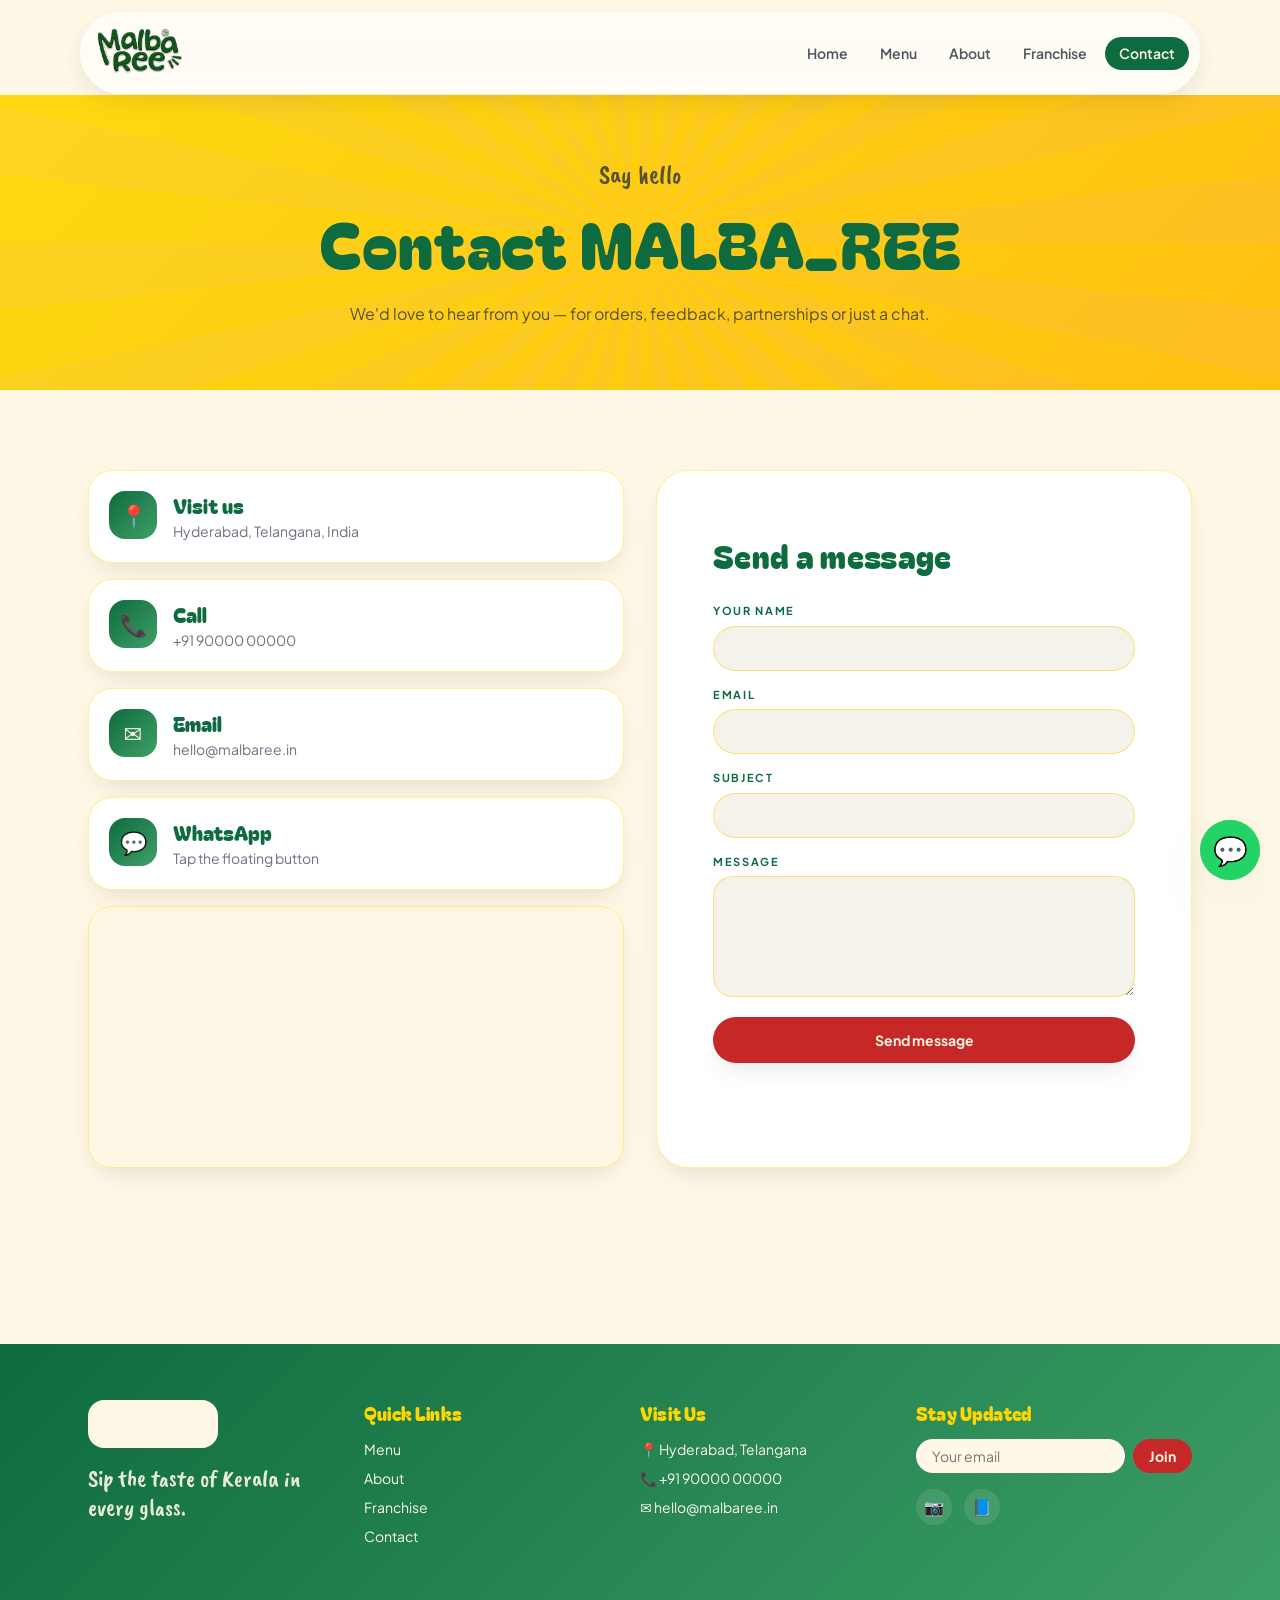
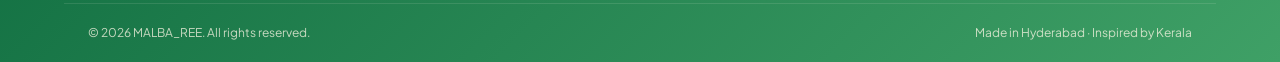
==== contact.html @ 7d7e2c96 "first commit" ====
<!doctype html>
<html lang="en">
<head>
<meta charset="utf-8"/>
<meta name="viewport" content="width=device-width,initial-scale=1"/>
<title>Contact — MALBA_REE | Hyderabad</title>
<meta name="description" content="Visit, call or message MALBA_REE in Hyderabad. We'd love to hear from you."/>
<link rel="preconnect" href="https://fonts.googleapis.com">
<link rel="preconnect" href="https://fonts.gstatic.com" crossorigin>
<link rel="stylesheet" href="https://fonts.googleapis.com/css2?family=Bagel+Fat+One&family=Caveat+Brush&family=Plus+Jakarta+Sans:wght@400;500;600;700;800&display=swap">
<link rel="stylesheet" href="style.css">
</head>
<body>
<div id="siteHeader"></div>

<section class="hero-sub">
  <div class="hero-bg"></div>
  <div class="sunburst"></div>
  <div class="container-sm" style="position:relative">
    <p class="eyebrow">Say hello</p>
    <h1>Contact MALBA_REE</h1>
    <p>We'd love to hear from you — for orders, feedback, partnerships or just a chat.</p>
  </div>
</section>

<section class="section">
  <div class="container contact-grid">
    <div>
      <div class="contact-card"><div class="card-icon">📍</div><div><div class="t">Visit us</div><div class="d">Hyderabad, Telangana, India</div></div></div>
      <div class="contact-card"><div class="card-icon">📞</div><div><div class="t">Call</div><div class="d">+91 90000 00000</div></div></div>
      <div class="contact-card"><div class="card-icon">✉️</div><div><div class="t">Email</div><div class="d">hello@malbaree.in</div></div></div>
      <div class="contact-card"><div class="card-icon">💬</div><div><div class="t">WhatsApp</div><div class="d">Tap the floating button</div></div></div>
      <div class="map-wrap"><iframe title="MALBA_REE Hyderabad" src="https://www.google.com/maps?q=Hyderabad&output=embed" loading="lazy"></iframe></div>
    </div>

    <form class="form-inner" style="border:1px solid rgba(255,214,0,.4);box-shadow:var(--shadow-soft);border-radius:32px" data-toast="Thanks! We'll reply soon.">
      <h2 class="section-title" style="font-size:32px;margin-bottom:24px">Send a message</h2>
      <div class="field" style="margin-bottom:16px"><label>Your name</label><input name="name" required></div>
      <div class="field" style="margin-bottom:16px"><label>Email</label><input name="email" type="email" required></div>
      <div class="field" style="margin-bottom:16px"><label>Subject</label><input name="subject" required></div>
      <div class="field" style="margin-bottom:20px"><label>Message</label><textarea name="message" rows="5" required></textarea></div>
      <button class="btn btn-red" type="submit" style="width:100%;justify-content:center;padding:14px">Send message</button>
    </form>
  </div>
</section>

<div id="siteFooter"></div>
<script src="script.js"></script>
</body>
</html>
---- style.css ----
:root{
  --brand-yellow:#FFD600;
  --brand-yellow-2:#FFC400;
  --brand-green:#0E6B3F;
  --brand-green-deep:#0A5230;
  --brand-red:#C62828;
  --brand-cream:#FFF8E7;
  --brand-ink:#1F2937;
  --muted:#6b7280;
  --card:#ffffff;
  --shadow-soft:0 10px 30px -10px rgba(0,0,0,.15);
  --shadow-glow:0 20px 60px -20px rgba(14,107,63,.45);
  --grad-brand:linear-gradient(135deg,#FFD600 0%,#FFB300 100%);
  --grad-leaf:linear-gradient(135deg,#0E6B3F 0%,#3fa066 100%);
  --grad-ember:linear-gradient(135deg,#C62828 0%,#e04a3b 100%);
  --font-display:"Bagel Fat One","Fredoka",system-ui,sans-serif;
  --font-script:"Caveat Brush","Caveat",cursive;
  --font-body:"Plus Jakarta Sans","Inter",system-ui,sans-serif;
}


/* Prevent horizontal scroll */
html,
body{
    
    overflow-x:hidden;
}

/* ================= HEADER ================= */

.site-header{
    position:fixed;
    top:0;
    left:0;
    width:100%;
    z-index:9999;
    padding-top:12px;
    transition:all .35s ease;
}

.header-container{
    max-width:1152px;
    margin:0 auto;
    padding:0 16px;
}

.header-bar{
    display:flex;
    justify-content:space-between;
    align-items:center;
    padding-right: 10px;
    background:rgba(255,255,255,.6);
    backdrop-filter:blur(15px);
    -webkit-backdrop-filter:blur(15px);

    border:1px solid rgba(255,255,255,.4);
    border-radius:999px;

    box-shadow:0 8px 25px rgba(0,0,0,.08);
}

.logo-img{
    width:120px;
    height:auto;
}

.nav{
    display:none;
    gap:8px;
}

.nav a{
    padding:8px 18px;
    border-radius:999px;
    color:#333;
    font-weight:600;
    transition:.3s;
}

.nav a:hover{
    background:#FFD600;
    color:#0B6B3F;
}

.nav a.active{
    background:#0B6B3F;
    color:#fff;
}

.menu-toggle{
    width:42px;
    height:42px;
    border:none;
    border-radius:50%;
    background:#0B6B3F;
    color:#fff;
    cursor:pointer;
    display:grid;
    place-items:center;
    font-size:20px;
}

.mobile-nav{
    display:none;
    flex-direction:column;
    margin-top:10px;
    background:#fff;
    border-radius:20px;
    overflow:hidden;
    box-shadow:0 8px 20px rgba(0,0,0,.08);
}

.mobile-nav.active{
    display:flex;
}

.mobile-nav a{
    padding:15px 20px;
}

@media(min-width:768px){

    .nav{
        display:flex;
    }

    .menu-toggle{
        display:none;
    }

    .btn-order-nav{
        display:inline-flex;
    }

    .mobile-nav{
        display:none!important;
    }

}

body{
    padding-top:95px;
}

.hero-visual{
    display:flex;
    justify-content:center;
    align-items:center;
}

.hero-video{
    width:100%;
    max-width:550px;
    height:auto;
    border-radius:20px;
    object-fit:cover;
}


*{box-sizing:border-box;margin:0;padding:0}
html{scroll-behavior:smooth}
body{font-family:var(--font-body);background:var(--brand-cream);color:var(--brand-ink);-webkit-font-smoothing:antialiased;line-height:1.5}
img{max-width:100%;display:block}
a{color:inherit;text-decoration:none}
h1,h2,h3,h4,.font-display{font-family:var(--font-display);letter-spacing:.01em;font-weight:400}
.font-script{font-family:var(--font-script)}
.container{max-width:1152px;margin:0 auto;padding:0 24px}
.container-sm{max-width:768px;margin:0 auto;padding:0 24px}
.text-center{text-align:center}
.text-brand-red{color:var(--brand-red)}
.text-brand-green{color:var(--brand-green)}
.text-brand-yellow{color:var(--brand-yellow)}
.text-brand-cream{color:var(--brand-cream)}
.text-brand-ink{color:var(--brand-ink)}
.text-muted{color:var(--muted)}

/* Header */
.nav{display:none;gap:4px}
.nav a{padding:6px 14px;border-radius:999px;font-size:14px;font-weight:600;color:rgba(31,41,55,.8);transition:.2s}
.nav a:hover{color:var(--brand-green);background:rgba(255,214,0,.4)}
.nav a.active{background:var(--brand-green);color:var(--brand-cream)}
.btn{display:inline-flex;align-items:center;gap:8px;padding:10px 22px;border-radius:999px;font-weight:700;font-size:14px;border:none;cursor:pointer;transition:.2s;font-family:inherit}
.btn:hover{transform:scale(1.05)}
.btn-red{background:var(--brand-red);color:var(--brand-cream);box-shadow:var(--shadow-soft)}
.btn-ink{background:var(--brand-ink);color:var(--brand-cream)}
.btn-ink:hover{background:var(--brand-green);transform:scale(1.05)}
.btn-yellow{background:var(--brand-yellow);color:var(--brand-green-deep);box-shadow:var(--shadow-soft)}
.btn-glass{background:rgba(255,255,255,.55);backdrop-filter:blur(10px);color:var(--brand-green-deep);border:1px solid rgba(255,255,255,.4)}
.btn-lg{padding:14px 28px;font-size:16px}
.menu-toggle{display:grid;place-items:center;width:38px;height:38px;border-radius:999px;background:var(--brand-green);color:var(--brand-cream);border:none;cursor:pointer}
.mobile-nav{display:none;margin-top:8px;padding:12px;background:rgba(255,255,255,.75);backdrop-filter:blur(14px);border-radius:24px;flex-direction:column;gap:4px;box-shadow:var(--shadow-soft)}
.mobile-nav.open{display:flex}
.mobile-nav a{padding:12px 16px;border-radius:16px;font-weight:600;color:rgba(31,41,55,.8)}
.mobile-nav a.active{background:var(--brand-green);color:var(--brand-cream)}
@media(min-width:768px){
  .nav{display:flex}
  .menu-toggle{display:none}
  .mobile-nav{display:none!important}
  .btn-order-nav{display:inline-flex}
}
.btn-order-nav{display:none}

/* Sections */
section{position:relative}
.hero{position:relative;overflow:hidden}
.hero-bg{position:absolute;inset:0;background:var(--grad-brand)}
.sunburst{position:absolute;inset:0;background-image:repeating-conic-gradient(from 0deg at 50% 50%,#f5c93a 0deg 6deg,#FFD600 6deg 12deg);opacity:.25;animation:spin 40s linear infinite}
@keyframes spin{to{transform:rotate(360deg)}}
.blob{position:absolute;border-radius:50%;filter:blur(60px);pointer-events:none}
.hero-grid{position:relative;display:grid;grid-template-columns:1fr;gap:40px;align-items:center;padding:40px 0 80px}
@media(min-width:768px){.hero-grid{grid-template-columns:1fr 1fr;padding:96px 0}}
.chip{display:inline-flex;align-items:center;gap:8px;background:rgba(255,255,255,.6);backdrop-filter:blur(10px);border:1px solid rgba(255,255,255,.5);border-radius:999px;padding:6px 16px;font-size:11px;font-weight:700;letter-spacing:.15em;text-transform:uppercase;color:var(--brand-green-deep)}
.hero h1{font-size:clamp(40px,7vw,80px);line-height:.95;margin-top:16px}
.hero .tagline{margin-top:20px;font-family:var(--font-script);font-size:26px;color:var(--brand-green-deep)}
.cta-row{margin-top:32px;display:flex;flex-wrap:wrap;gap:12px}
.hero-visual{position:relative;display:grid;place-items:center;min-height:320px}
.hero-glass{position:relative;z-index:2;width:min(340px,80%);aspect-ratio:1;border-radius:32px;background:linear-gradient(160deg,#fff9cc 0%,#FFD600 40%,#f2b300 100%);display:grid;place-items:center;box-shadow:0 25px 60px -15px rgba(0,0,0,.35);font-size:180px}
.hero-glow{position:absolute;inset:0;margin:auto;width:280px;height:280px;background:rgba(255,214,0,.6);filter:blur(80px);z-index:1}

/* Section headings */
.eyebrow{font-family:var(--font-script);font-size:26px;color:var(--brand-red)}
.section-title{font-size:clamp(32px,5vw,52px);color:var(--brand-green);margin-top:4px}
.section{padding:80px 0}

/* Feature/benefit cards */
.grid{display:grid;gap:20px}
.grid-2{grid-template-columns:1fr}
.grid-3{grid-template-columns:1fr}
.grid-4{grid-template-columns:1fr 1fr}
.grid-5{grid-template-columns:1fr 1fr}
@media(min-width:640px){.grid-2{grid-template-columns:1fr 1fr}.grid-3{grid-template-columns:1fr 1fr}}
@media(min-width:900px){.grid-3{grid-template-columns:repeat(3,1fr)}.grid-4{grid-template-columns:repeat(4,1fr)}.grid-5{grid-template-columns:repeat(5,1fr)}}
.card{background:var(--card);padding:24px;border-radius:24px;box-shadow:var(--shadow-soft);border:1px solid rgba(255,214,0,.4);transition:.25s}
.card:hover{transform:translateY(-6px)}
.card-icon{width:48px;height:48px;border-radius:16px;background:var(--grad-leaf);color:var(--brand-cream);display:grid;place-items:center;margin-bottom:16px;font-size:22px}
.card-icon.ember{background:var(--grad-ember)}
.card h3{font-size:20px;color:var(--brand-green);line-height:1.2}
.card p{font-size:14px;color:var(--muted);margin-top:8px}

/* Menu / product cards */
.malba-card{background:var(--card);border-radius:32px;overflow:hidden;box-shadow:var(--shadow-soft);border:1px solid rgba(255,214,0,.4);transition:.25s}
.malba-card:hover{transform:translateY(-6px)}
.malba-img{position:relative;height:220px;background:var(--grad-brand);display:grid;place-items:center;overflow:hidden}
.malba-img .sunburst{opacity:.4}
.malba-emoji{position:relative;z-index:2;font-size:130px;filter:drop-shadow(0 15px 20px rgba(0,0,0,.25));transition:.3s}
.malba-card:hover .malba-emoji{transform:scale(1.08) rotate(-3deg)}
.badge{position:absolute;top:12px;left:12px;z-index:3;background:var(--brand-red);color:var(--brand-cream);font-size:10px;font-weight:700;letter-spacing:.15em;text-transform:uppercase;padding:5px 12px;border-radius:999px}
.malba-body{padding:20px}
.malba-body h3{font-size:24px;line-height:1.2}
.malba-body h3.red{color:var(--brand-red)}
.malba-body h3.green{color:var(--brand-green)}
.malba-body p{font-size:14px;color:var(--muted);margin-top:8px;display:-webkit-box;-webkit-line-clamp:2;-webkit-box-orient:vertical;overflow:hidden}
.malba-foot{margin-top:16px;display:flex;justify-content:space-between;align-items:center}
.price{font-family:var(--font-script);font-size:26px;color:var(--brand-cream);padding:2px 20px;border-radius:999px;background:var(--brand-green);clip-path:polygon(3% 18%,97% 5%,99% 78%,4% 92%)}
.price.red{background:var(--brand-red)}
.add-btn{width:40px;height:40px;border-radius:999px;background:var(--brand-ink);color:var(--brand-cream);border:none;cursor:pointer;display:grid;place-items:center;transition:.2s;font-size:20px}
.add-btn:hover{background:var(--brand-green)}

/* Reviews */
.review{background:var(--card);border:1px solid rgba(255,214,0,.5);border-radius:24px;padding:24px;box-shadow:var(--shadow-soft)}
.stars{color:var(--brand-yellow);font-size:20px}
.review p{margin-top:12px;font-style:italic;color:rgba(31,41,55,.85)}
.review footer{margin-top:16px;font-family:var(--font-display);color:var(--brand-green)}

/* CTA banner */
.cta-banner{position:relative;overflow:hidden;border-radius:40px;padding:64px 40px;background:var(--grad-leaf);color:var(--brand-cream);box-shadow:var(--shadow-glow)}
.cta-banner .blob{filter:blur(70px)}
.cta-inner{position:relative;display:grid;grid-template-columns:1fr;gap:32px;align-items:center}
@media(min-width:768px){.cta-inner{grid-template-columns:1fr auto}}
.cta-inner h2{font-size:clamp(28px,4vw,48px);line-height:1.1;margin-top:8px}

/* Menu page search */
.tools{display:flex;flex-direction:column;gap:12px}
@media(min-width:768px){.tools{flex-direction:row;justify-content:space-between;align-items:center}}
.search{position:relative;flex:1;max-width:420px}
.search input{width:100%;padding:12px 16px 12px 44px;border-radius:999px;background:var(--card);border:1px solid rgba(255,214,0,.6);font-size:14px;font-family:inherit;outline:none;transition:.2s}
.search input:focus{border-color:var(--brand-green);box-shadow:0 0 0 2px rgba(14,107,63,.2)}
.search::before{content:"🔍";position:absolute;left:16px;top:50%;transform:translateY(-50%);font-size:14px}
.filters{display:flex;gap:8px}
.filter-btn{padding:8px 16px;border-radius:999px;font-size:13px;font-weight:700;text-transform:capitalize;background:var(--card);color:rgba(31,41,55,.7);border:1px solid rgba(255,214,0,.6);cursor:pointer;font-family:inherit;transition:.2s}
.filter-btn:hover{background:rgba(255,214,0,.4)}
.filter-btn.active{background:var(--brand-green);color:var(--brand-cream);border-color:var(--brand-green)}

/* About timeline */
.timeline{position:relative;margin-top:40px}
.timeline::before{content:"";position:absolute;left:16px;top:0;bottom:0;width:2px;background:linear-gradient(to bottom,var(--brand-yellow),var(--brand-green),var(--brand-red))}
@media(min-width:768px){.timeline::before{left:50%}}
.tl-item{position:relative;padding-left:48px;margin-bottom:32px}
@media(min-width:768px){.tl-item{padding-left:0;display:grid;grid-template-columns:1fr 1fr;gap:32px}
.tl-item:nth-child(even) .tl-card{grid-column:2}
.tl-item:nth-child(odd) .tl-card{grid-column:1;text-align:right}}
.tl-dot{position:absolute;left:16px;top:24px;transform:translate(-50%,0);width:16px;height:16px;border-radius:50%;background:var(--brand-yellow);border:4px solid var(--brand-green);z-index:2}
@media(min-width:768px){.tl-dot{left:50%}}
.tl-card{background:var(--card);border:1px solid rgba(255,214,0,.4);border-radius:24px;padding:20px;box-shadow:var(--shadow-soft)}
.tl-card .year{font-family:var(--font-script);font-size:24px;color:var(--brand-red)}
.tl-card h3{font-size:20px;color:var(--brand-green)}
.tl-card p{font-size:14px;color:var(--muted);margin-top:4px}

/* Franchise hero */
.franchise-hero{background:var(--grad-leaf);color:var(--brand-cream);text-align:center;padding:80px 24px;position:relative;overflow:hidden}
.franchise-hero .eyebrow{color:var(--brand-yellow);font-size:30px}
.franchise-hero h1{font-size:clamp(40px,7vw,88px);line-height:1;margin-top:8px}
.franchise-hero h1 span{color:var(--brand-yellow)}
.stat-grid{display:grid;grid-template-columns:repeat(2,1fr);gap:16px;max-width:720px;margin:40px auto 0}
@media(min-width:768px){.stat-grid{grid-template-columns:repeat(4,1fr)}}
.stat{background:rgba(31,41,55,.55);backdrop-filter:blur(14px);border:1px solid rgba(255,255,255,.12);border-radius:20px;padding:20px}
.stat .v{font-family:var(--font-display);font-size:28px;color:var(--brand-yellow)}
.stat .k{font-size:11px;text-transform:uppercase;letter-spacing:.15em;margin-top:4px;opacity:.9}

/* Forms */
.form-wrap{max-width:900px;margin:0 auto}
.form-frame{background:var(--grad-brand);padding:4px;border-radius:40px;box-shadow:var(--shadow-glow)}
.form-inner{background:var(--card);border-radius:37px;padding:40px}
@media(min-width:768px){.form-inner{padding:56px}}
.form-grid{display:grid;grid-template-columns:1fr;gap:16px}
@media(min-width:640px){.form-grid{grid-template-columns:1fr 1fr}}
.field{display:flex;flex-direction:column}
.field.full{grid-column:1/-1}
.field label{font-size:11px;font-weight:700;text-transform:uppercase;letter-spacing:.15em;color:var(--brand-green);margin-bottom:6px}
.field input,.field textarea,.field select{width:100%;padding:12px 18px;background:#f4f2ea;border:1px solid rgba(255,214,0,.5);border-radius:999px;font-size:15px;font-family:inherit;outline:none;transition:.2s}
.field textarea{border-radius:20px;resize:vertical;min-height:100px}
.field input:focus,.field textarea:focus,.field select:focus{border-color:var(--brand-green);box-shadow:0 0 0 2px rgba(14,107,63,.2)}
.form-submit{grid-column:1/-1;display:flex;justify-content:center;margin-top:8px}

/* FAQ */
.faq{background:var(--card);border:1px solid rgba(255,214,0,.4);border-radius:20px;overflow:hidden;margin-bottom:12px}
.faq-q{width:100%;padding:16px 20px;display:flex;justify-content:space-between;align-items:center;background:none;border:none;font:inherit;text-align:left;cursor:pointer;font-family:var(--font-display);font-size:18px;color:var(--brand-ink)}
.faq-q .chev{transition:.2s;color:var(--brand-green);font-size:14px}
.faq.open .chev{transform:rotate(180deg);color:var(--brand-red)}
.faq-a{max-height:0;overflow:hidden;transition:max-height .3s ease;font-size:14px;color:var(--muted)}
.faq.open .faq-a{max-height:400px}
.faq-a p{padding:0 20px 20px}

/* Contact */
.contact-grid{display:grid;grid-template-columns:1fr;gap:32px}
@media(min-width:768px){.contact-grid{grid-template-columns:1fr 1fr}}
.contact-card{display:flex;gap:16px;padding:20px;background:var(--card);border:1px solid rgba(255,214,0,.4);border-radius:24px;box-shadow:var(--shadow-soft);margin-bottom:16px}
.contact-card .card-icon{margin-bottom:0;flex-shrink:0}
.contact-card .t{font-family:var(--font-display);font-size:20px;color:var(--brand-green)}
.contact-card .d{font-size:14px;color:var(--muted)}
.map-wrap{border:1px solid rgba(255,214,0,.4);border-radius:24px;overflow:hidden;box-shadow:var(--shadow-soft)}
.map-wrap iframe{width:100%;height:260px;border:0;display:block}

/* Footer */
.site-footer{margin-top:96px;background:var(--grad-leaf);color:var(--brand-cream)}
.footer-grid{display:grid;gap:40px;padding:56px 24px;max-width:1152px;margin:0 auto;grid-template-columns:1fr}
@media(min-width:768px){.footer-grid{grid-template-columns:repeat(4,1fr)}}
.footer-logo-wrap{background:var(--brand-cream);border-radius:16px;padding:12px;display:inline-block}
.footer h4{color:var(--brand-yellow);font-size:18px;margin-bottom:12px}
.footer ul{list-style:none;font-size:14px;display:flex;flex-direction:column;gap:8px}
.footer ul a:hover{color:var(--brand-yellow)}
.footer-newsletter{display:flex;gap:8px}
.footer-newsletter input{flex:1;padding:8px 16px;border-radius:999px;border:none;background:var(--brand-cream);color:var(--brand-ink);font-family:inherit;font-size:14px;outline:none}
.footer-newsletter button{padding:8px 16px;border-radius:999px;background:var(--brand-red);color:var(--brand-cream);border:none;font-weight:700;cursor:pointer;font-family:inherit;font-size:14px;transition:.2s}
.footer-newsletter button:hover{transform:scale(1.05)}
.socials{display:flex;gap:12px;margin-top:16px}
.socials a{width:36px;height:36px;border-radius:999px;background:rgba(255,248,231,.1);display:grid;place-items:center;transition:.2s}
.socials a:hover{background:var(--brand-yellow);color:var(--brand-green-deep)}
.footer-bottom{border-top:1px solid rgba(255,248,231,.15);padding:20px 24px;max-width:1152px;margin:0 auto;display:flex;flex-wrap:wrap;justify-content:space-between;gap:8px;font-size:12px;opacity:.75}

/* WhatsApp float */
.wa-float{position:fixed;bottom:20px;right:20px;z-index:50;width:60px;height:60px;border-radius:999px;background:#25D366;color:#fff;display:grid;place-items:center;box-shadow:var(--shadow-glow);font-size:28px;transition:.2s;text-decoration:none}
.wa-float:hover{transform:scale(1.1)}
.wa-float::after{content:"";position:absolute;inset:0;border-radius:999px;background:rgba(37,211,102,.5);z-index:-1;animation:ping 2s cubic-bezier(0,0,.2,1) infinite}
@keyframes ping{75%,100%{transform:scale(1.5);opacity:0}}

/* Toast */
.toast{position:fixed;top:20px;left:50%;transform:translateX(-50%) translateY(-20px);background:var(--brand-green);color:var(--brand-cream);padding:12px 24px;border-radius:999px;font-weight:600;box-shadow:var(--shadow-soft);z-index:100;opacity:0;transition:.3s;pointer-events:none}
.toast.show{opacity:1;transform:translateX(-50%) translateY(0)}

/* Reveal on scroll */
.reveal{opacity:0;transform:translateY(20px);transition:opacity .6s ease,transform .6s ease}
.reveal.in{opacity:1;transform:translateY(0)}

/* Utility */
.mb-8{margin-bottom:32px}
.mt-4{margin-top:16px}
.hero-sub{position:relative;text-align:center;padding:48px 0 64px}
.hero-sub .hero-bg{opacity:.9}
.hero-sub h1{font-size:clamp(40px,6vw,64px);color:var(--brand-green)}
.hero-sub p{margin-top:12px;max-width:600px;margin-left:auto;margin-right:auto;color:rgba(31,41,55,.75)}
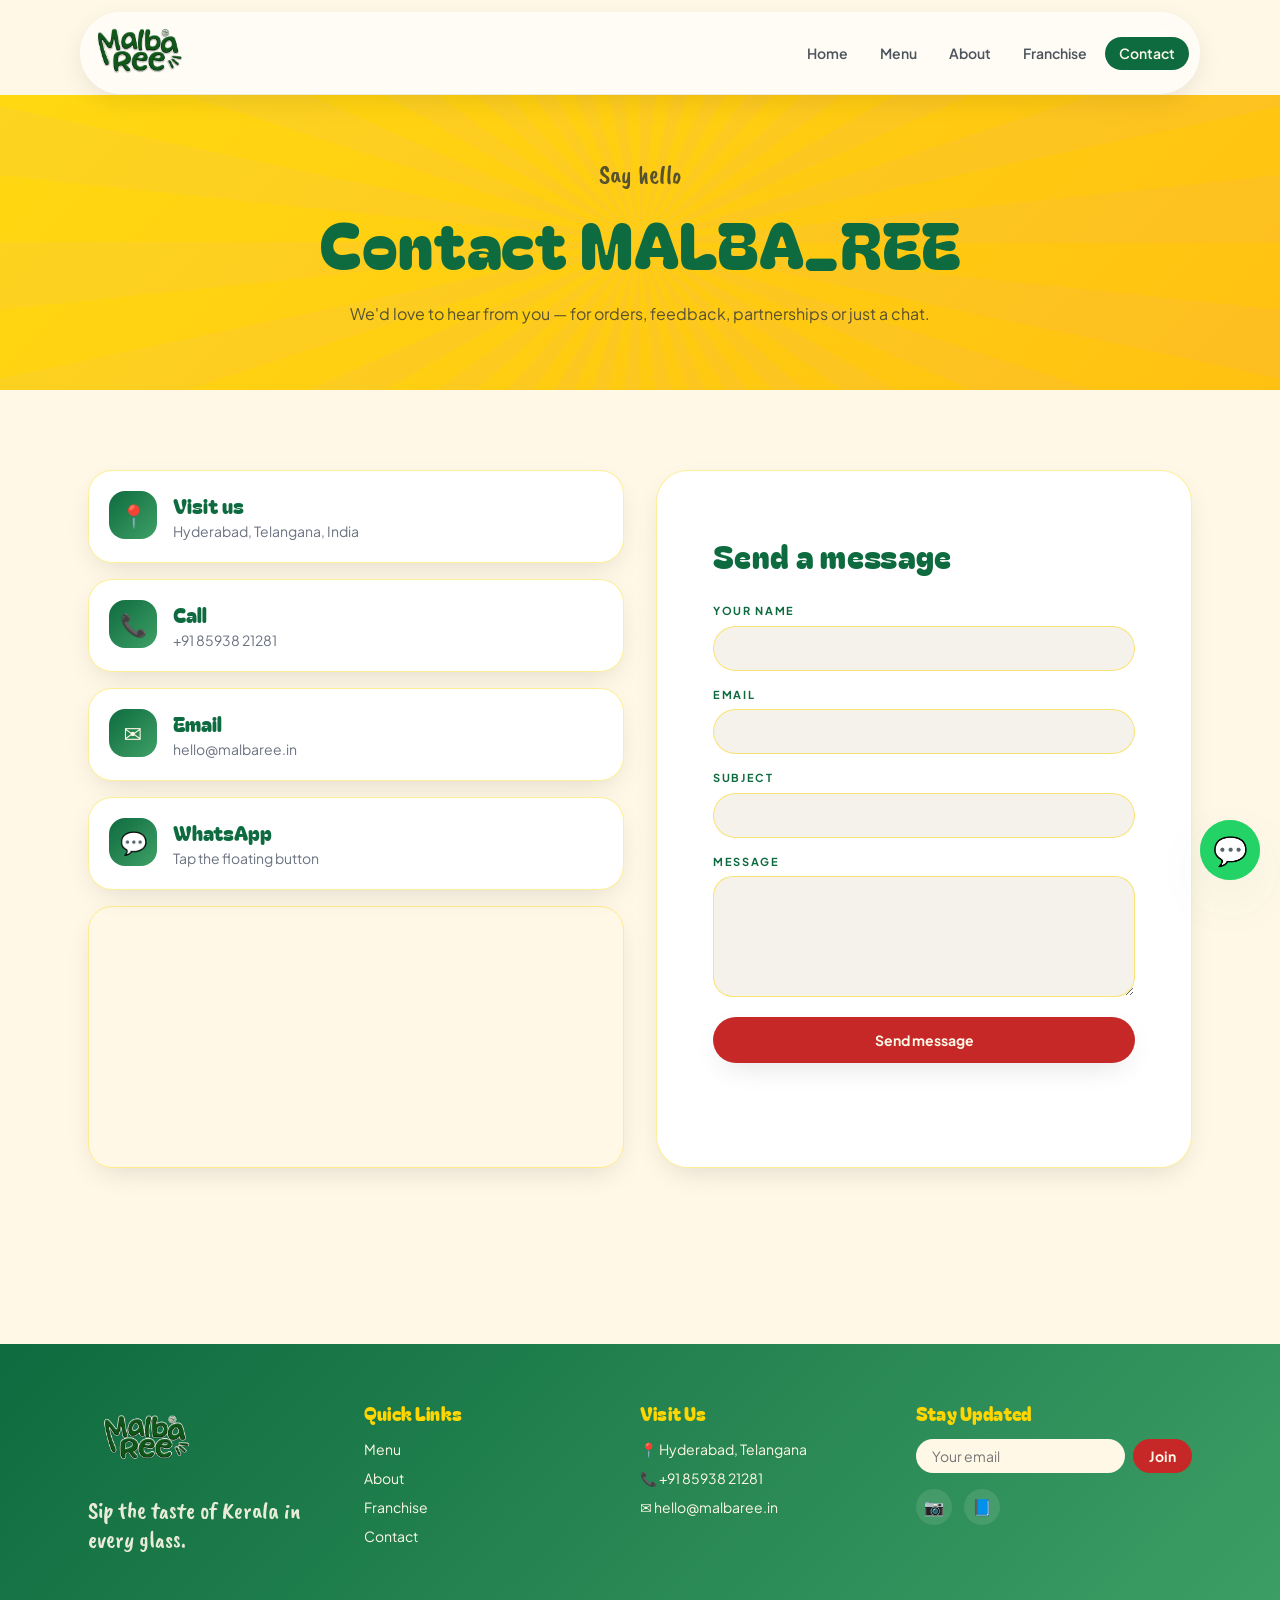
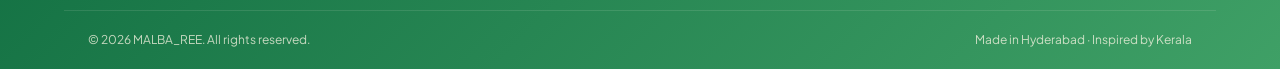
==== commit f7528924: "Update website" ====
--- a/contact.html
+++ b/contact.html
@@ -27,10 +27,10 @@
   <div class="container contact-grid">
     <div>
       <div class="contact-card"><div class="card-icon">📍</div><div><div class="t">Visit us</div><div class="d">Hyderabad, Telangana, India</div></div></div>
-      <div class="contact-card"><div class="card-icon">📞</div><div><div class="t">Call</div><div class="d">+91 90000 00000</div></div></div>
+      <div class="contact-card"><div class="card-icon">📞</div><div><div class="t">Call</div><div class="d">+91 85938 21281</div></div></div>
       <div class="contact-card"><div class="card-icon">✉️</div><div><div class="t">Email</div><div class="d">hello@malbaree.in</div></div></div>
       <div class="contact-card"><div class="card-icon">💬</div><div><div class="t">WhatsApp</div><div class="d">Tap the floating button</div></div></div>
-      <div class="map-wrap"><iframe title="MALBA_REE Hyderabad" src="https://www.google.com/maps?q=Hyderabad&output=embed" loading="lazy"></iframe></div>
+      <div class="map-wrap"><iframe title="MALBA_REE Hyderabad" src="https://www.google.com/maps/embed?pb=!1m18!1m12!1m3!1d3806.3812481175887!2d78.35521207316162!3d17.441457283454934!2m3!1f0!2f0!3f0!3m2!1i1024!2i768!4f13.1!3m3!1m2!1s0x3bcb930bb6e4f9db%3A0xa1e6a605c691874e!2sMalbaree!5e0!3m2!1sen!2sin!4v1784031341325!5m2!1sen!2sin" width="600" height="450" style="border:0;" allowfullscreen="" loading="lazy" referrerpolicy="strict-origin-when-cross-origin" loading="lazy"></iframe></div>
     </div>
 
     <form class="form-inner" style="border:1px solid rgba(255,214,0,.4);box-shadow:var(--shadow-soft);border-radius:32px" data-toast="Thanks! We'll reply soon.">
